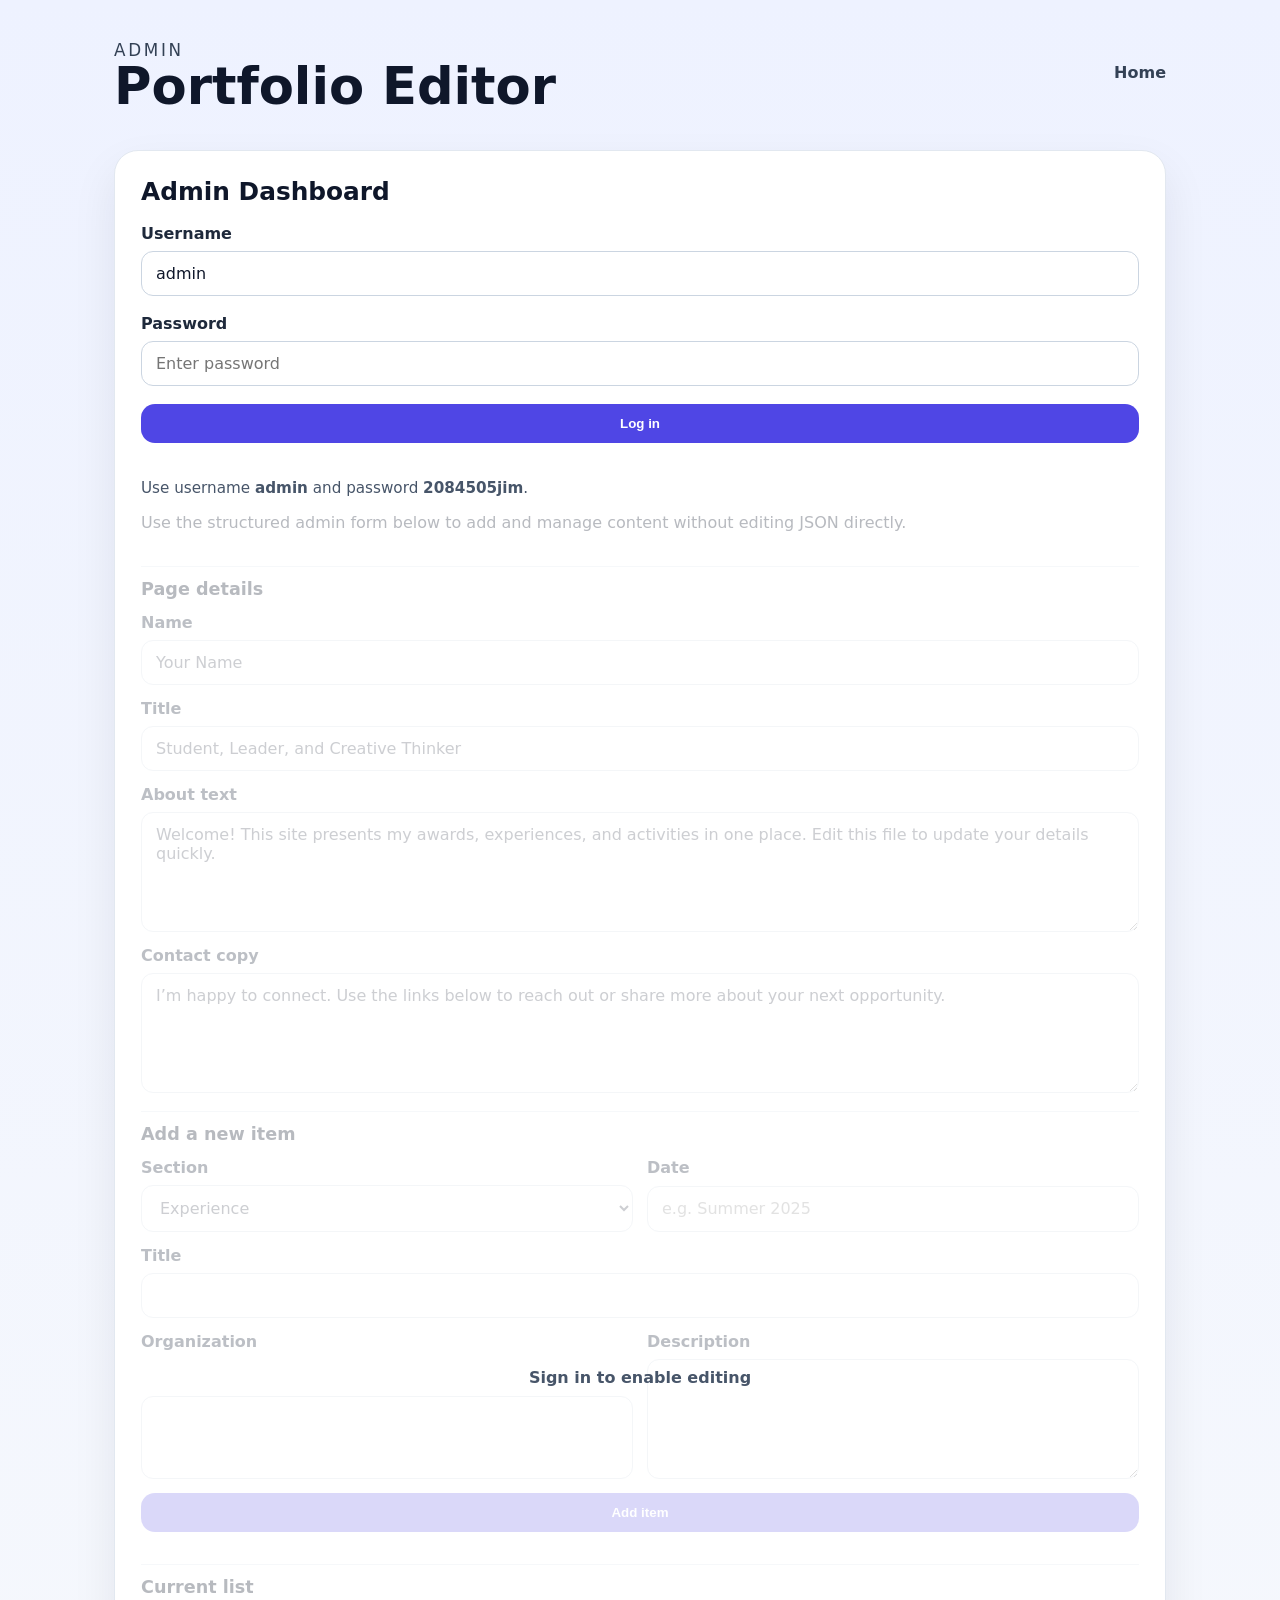
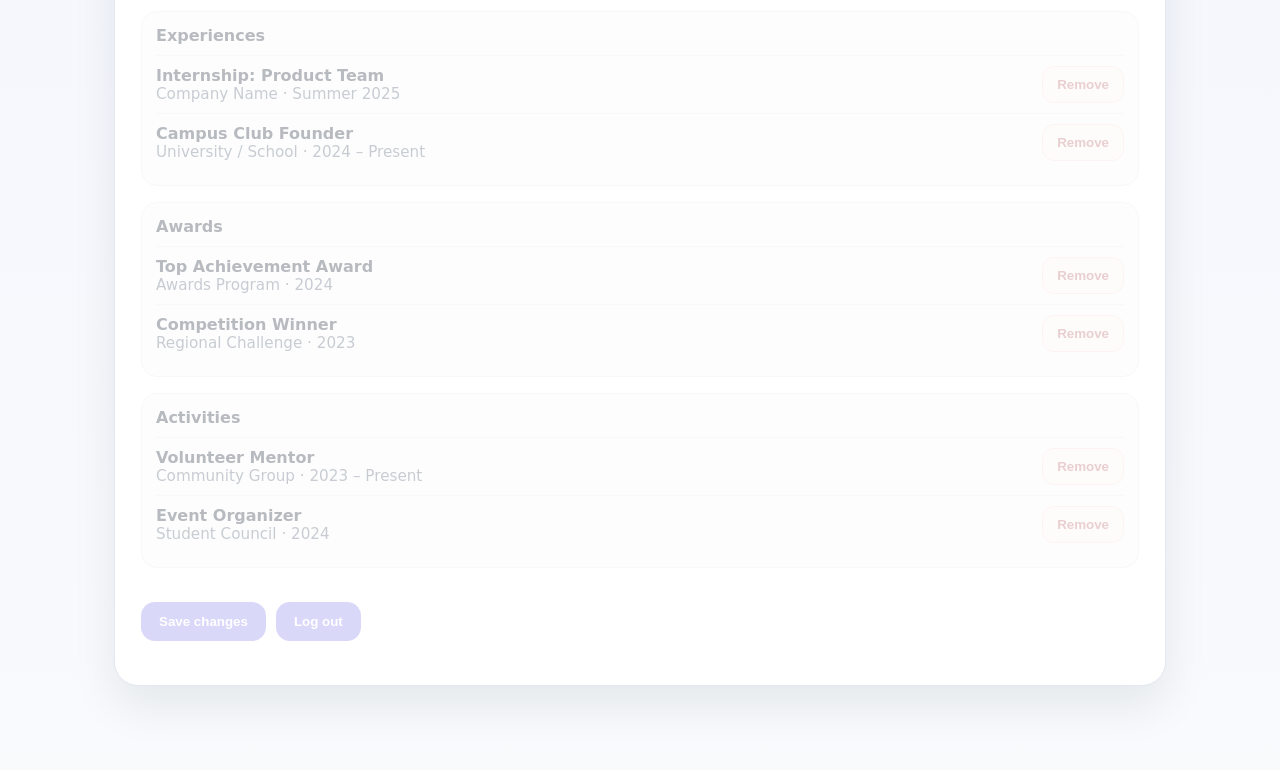
==== admin.html @ e9ee82fe "Update admin page and scripts" ====
<!DOCTYPE html>
<html lang="en">
<head>
  <meta charset="UTF-8" />
  <meta name="viewport" content="width=device-width, initial-scale=1.0" />
  <title>Admin Dashboard</title>
  <link rel="stylesheet" href="styles.css" />
</head>
<body>
  <div class="page-shell">
    <header class="site-header">
      <div>
        <p class="eyebrow">Admin</p>
        <h1>Portfolio Editor</h1>
      </div>
      <nav class="site-nav">
        <a href="index.html">Home</a>
      </nav>
    </header>

    <section class="section card editor-card">
      <h2>Admin Dashboard</h2>
      <div id="login-panel" class="admin-panel">
        <label>
          Username
          <input id="login-user" type="text" value="admin" />
        </label>
        <label>
          Password
          <input id="login-pass" type="password" placeholder="Enter password" />
        </label>
        <button id="login-btn" type="button">Log in</button>
        <p class="admin-message" id="login-message"></p>
        <p class="admin-note">Use username <strong>admin</strong> and password <strong>2084505jim</strong>.</p>
      </div>

      <div id="editor-panel" class="admin-panel">
        <p>Use the structured admin form below to add and manage content without editing JSON directly.</p>

        <div class="admin-section" id="page-details-section">
          <h3>Page details</h3>
          <label>
            Name
            <input id="admin-name" type="text" />
          </label>
          <label>
            Title
            <input id="admin-title" type="text" />
          </label>
          <label>
            About text
            <textarea id="admin-intro" rows="3"></textarea>
          </label>
          <label>
            Contact copy
            <textarea id="admin-contact-copy" rows="2"></textarea>
          </label>
        </div>

        <div class="admin-section">
          <h3>Add a new item</h3>
          <div class="two-column-grid">
            <label>
              Section
              <select id="add-item-section">
                <option value="experiences">Experience</option>
                <option value="awards">Awards</option>
                <option value="activities">Activities</option>
              </select>
            </label>
            <label>
              Date
              <input id="add-item-date" type="text" placeholder="e.g. Summer 2025" />
            </label>
          </div>
          <label>
            Title
            <input id="add-item-title" type="text" />
          </label>
          <div class="two-column-grid">
            <label>
              Organization
              <input id="add-item-organization" type="text" />
            </label>
            <label>
              Description
              <textarea id="add-item-description" rows="3"></textarea>
            </label>
          </div>
          <button id="add-item-btn" type="button">Add item</button>
          <p class="admin-message" id="add-item-message"></p>
        </div>

        <div class="admin-section">
          <h3>Current list</h3>
          <div id="current-items-list"></div>
        </div>

        <div class="button-row">
          <button id="save-data-btn" type="button">Save changes</button>
          <button id="logout-btn" type="button">Log out</button>
        </div>
        <p class="admin-message" id="save-message"></p>
      </div>
    </section>
  </div>
  <script src="data.js"></script>
  <script src="script.js"></script>
</body>
</html>
---- styles.css ----
:root {
  color-scheme: light;
  font-family: Inter, system-ui, sans-serif;
  background: #f4f7fb;
  color: #0f172a;
}

* {
  box-sizing: border-box;
}

body {
  margin: 0;
  min-height: 100vh;
  background: linear-gradient(180deg, #eef2ff 0%, #f8fafc 100%);
}

.page-shell {
  max-width: 1100px;
  margin: 0 auto;
  padding: 32px 24px 60px;
}

.site-header {
  display: flex;
  flex-wrap: wrap;
  justify-content: space-between;
  gap: 24px;
  align-items: center;
  margin-bottom: 36px;
}

.eyebrow {
  text-transform: uppercase;
  letter-spacing: 0.16em;
  font-size: 0.78rem;
  color: #4f46e5;
  margin: 0 0 8px;
}

.site-header h1 {
  margin: 0;
  font-size: clamp(2rem, 4vw, 3.4rem);
  line-height: 1.05;
}

.site-header p {
  margin: 8px 0 0;
  max-width: 42rem;
  font-size: 1.05rem;
  color: #334155;
}

.site-nav {
  display: flex;
  flex-wrap: wrap;
  gap: 14px;
  align-items: center;
}

.site-nav a {
  color: #334155;
  text-decoration: none;
  font-weight: 600;
}

.site-nav a:hover,
.site-nav a:focus-visible {
  color: #312e81;
}

.section {
  margin-bottom: 24px;
  padding: 28px;
  background: white;
  border-radius: 24px;
  box-shadow: 0 20px 45px rgba(15, 23, 42, 0.08);
}

.section h2 {
  margin: 0 0 18px;
  font-size: 1.55rem;
  color: #0f172a;
}

.grid {
  display: grid;
  grid-template-columns: repeat(auto-fit, minmax(240px, 1fr));
  gap: 16px;
}

.card {
  border: 1px solid #e2e8f0;
}

.item-card {
  padding: 18px;
  border-radius: 18px;
  background: #f8fafc;
  border: 1px solid #e2e8f0;
}

.item-card h3 {
  margin: 0 0 10px;
  font-size: 1.1rem;
}

.item-card .meta {
  display: flex;
  flex-wrap: wrap;
  gap: 8px;
  margin-bottom: 12px;
  color: #475569;
  font-size: 0.94rem;
}

.item-card p {
  margin: 0;
  color: #334155;
  line-height: 1.65;
}

.contact-card {
  text-align: left;
}

.contact-list {
  display: grid;
  gap: 12px;
  margin-top: 14px;
}

.contact-link {
  display: inline-flex;
  align-items: center;
  gap: 10px;
  padding: 12px 16px;
  border-radius: 14px;
  background: #eef2ff;
  color: #1e293b;
  text-decoration: none;
  border: 1px solid #c7d2fe;
}

.contact-link span {
  font-weight: 700;
}

.hidden {
  display: none;
}

.editor-card {
  padding: 26px;
}

.admin-panel {
  display: grid;
  gap: 18px;
}

.admin-panel label {
  display: grid;
  gap: 8px;
  font-weight: 600;
  color: #1e293b;
}

.admin-panel input,
.admin-panel textarea,
.admin-panel select {
  width: 100%;
  min-width: 0;
  border: 1px solid #cbd5e1;
  border-radius: 12px;
  padding: 12px 14px;
  font-size: 1rem;
  font-family: inherit;
  background: #ffffff;
  color: #0f172a;
}

.admin-panel textarea {
  min-height: 120px;
  resize: vertical;
}

.admin-section {
  display: grid;
  gap: 14px;
  padding-top: 12px;
  border-top: 1px solid #e2e8f0;
}

.admin-section:first-child {
  border-top: none;
  padding-top: 0;
}

.admin-section h3 {
  margin: 0;
  font-size: 1.1rem;
  color: #0f172a;
}

/* Visual disabled state for admin editor when not authenticated */
.admin-disabled {
  position: relative;
}

.admin-disabled::after {
  content: 'Sign in to enable editing';
  position: absolute;
  left: 0;
  right: 0;
  top: 0;
  bottom: 0;
  display: flex;
  align-items: center;
  justify-content: center;
  color: #475569;
  font-weight: 700;
  background: rgba(255, 255, 255, 0.7);
  border-radius: 16px;
  z-index: 40;
  pointer-events: auto;
}

.admin-disabled input,
.admin-disabled textarea,
.admin-disabled select,
.admin-disabled button {
  opacity: 0.7;
}

.two-column-grid {
  display: grid;
  grid-template-columns: repeat(auto-fit, minmax(220px, 1fr));
  gap: 14px;
}

.admin-item-group {
  margin-bottom: 16px;
  padding: 14px;
  background: #f8fafc;
  border-radius: 16px;
  border: 1px solid #e2e8f0;
}

.admin-item-group h4 {
  margin: 0 0 10px;
  font-size: 1rem;
}

.admin-item-row {
  display: flex;
  flex-wrap: wrap;
  justify-content: space-between;
  gap: 12px;
  align-items: center;
  padding: 10px 0;
  border-top: 1px solid #e2e8f0;
}

.admin-item-row:first-child {
  border-top: none;
}

.admin-item-row strong {
  display: block;
  font-size: 1rem;
  color: #0f172a;
}

.admin-item-row span {
  display: block;
  color: #475569;
  font-size: 0.95rem;
}

.remove-btn {
  background: #fef2f2;
  color: #991b1b;
  border: 1px solid #fecaca;
  padding: 10px 14px;
  border-radius: 12px;
}

.remove-btn:hover,
.remove-btn:focus-visible {
  background: #fee2e2;
}

.button-row {
  display: flex;
  flex-wrap: wrap;
  gap: 10px;
}

button {
  border: none;
  border-radius: 14px;
  background: #4f46e5;
  color: white;
  font-weight: 700;
  padding: 12px 18px;
  cursor: pointer;
}

button:hover,
button:focus-visible {
  background: #4338ca;
}

.admin-message {
  margin: 0;
  color: #334155;
  font-size: 0.95rem;
}

.admin-note {
  margin: 0;
  color: #475569;
  font-size: 0.95rem;
}

@media (max-width: 720px) {
  .page-shell {
    padding: 24px 16px 48px;
  }

  .site-header {
    flex-direction: column;
    align-items: flex-start;
  }

  .site-nav {
    width: 100%;
  }
}
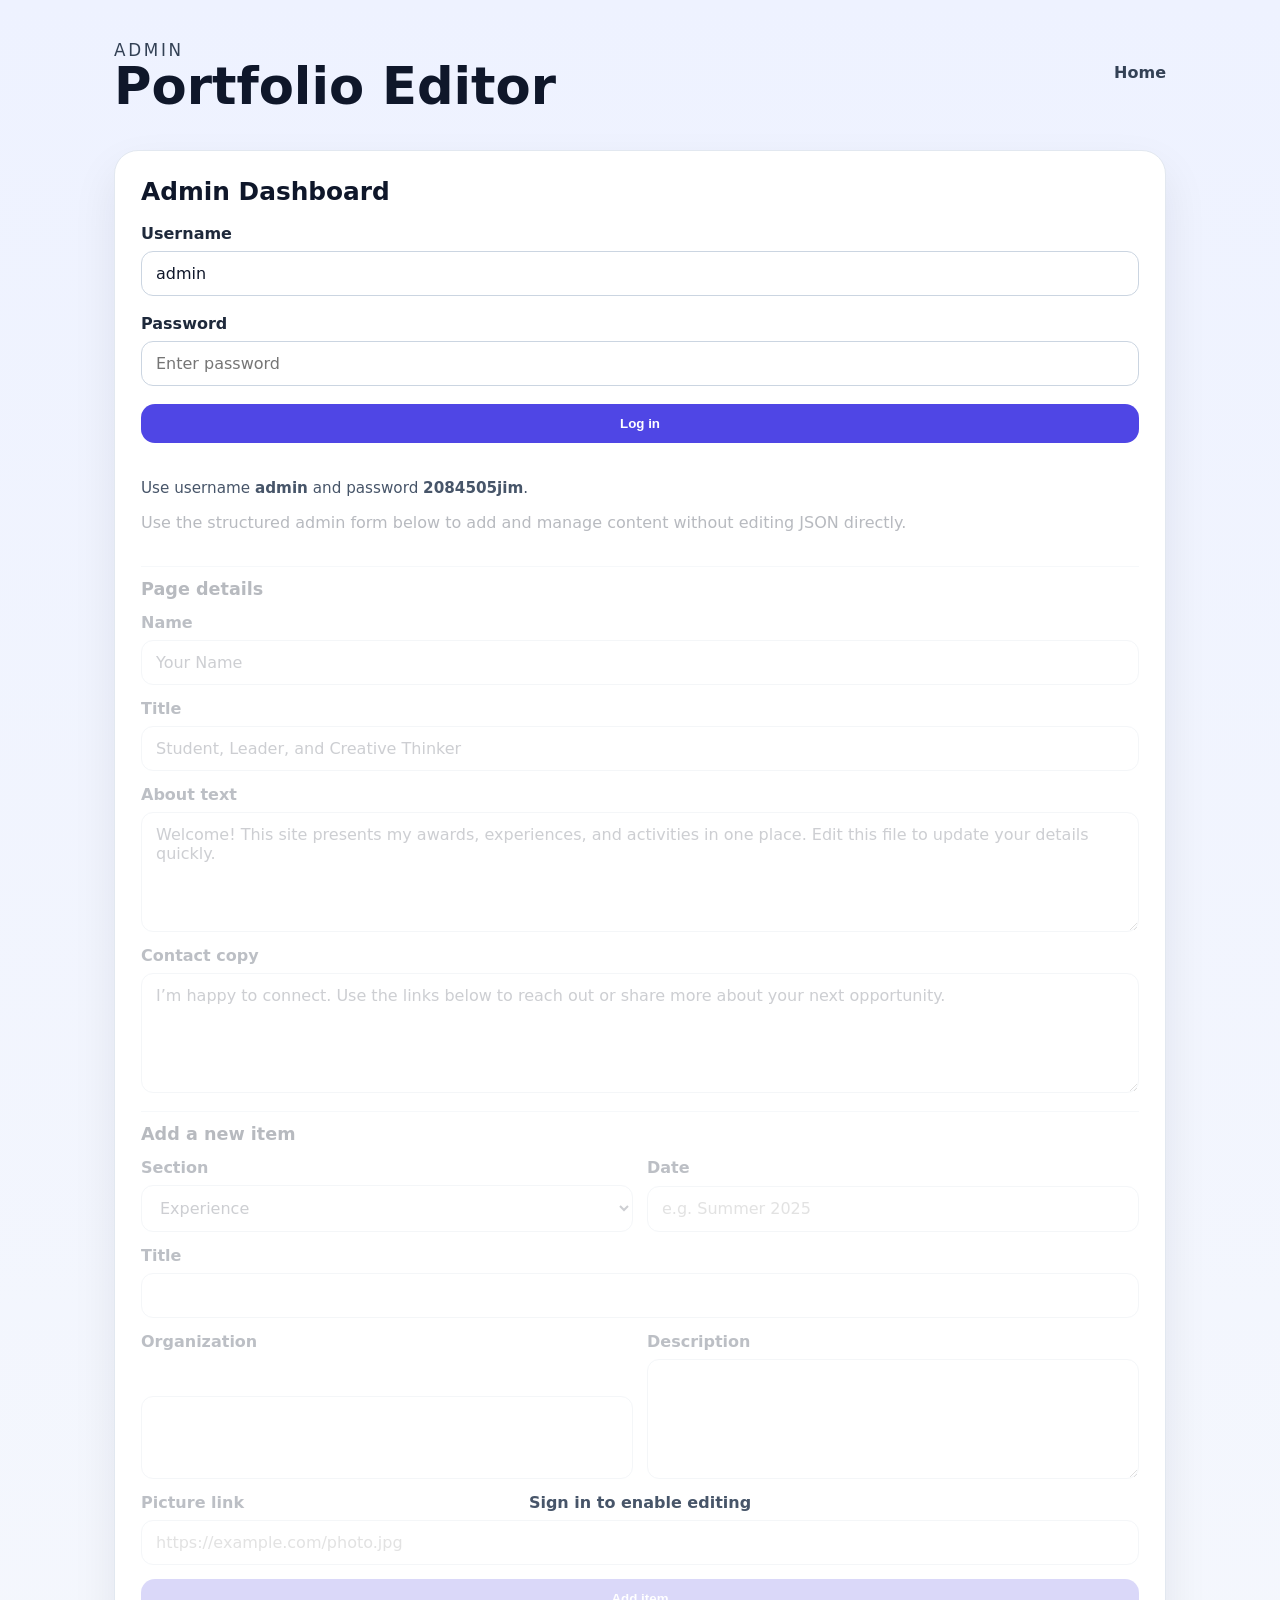
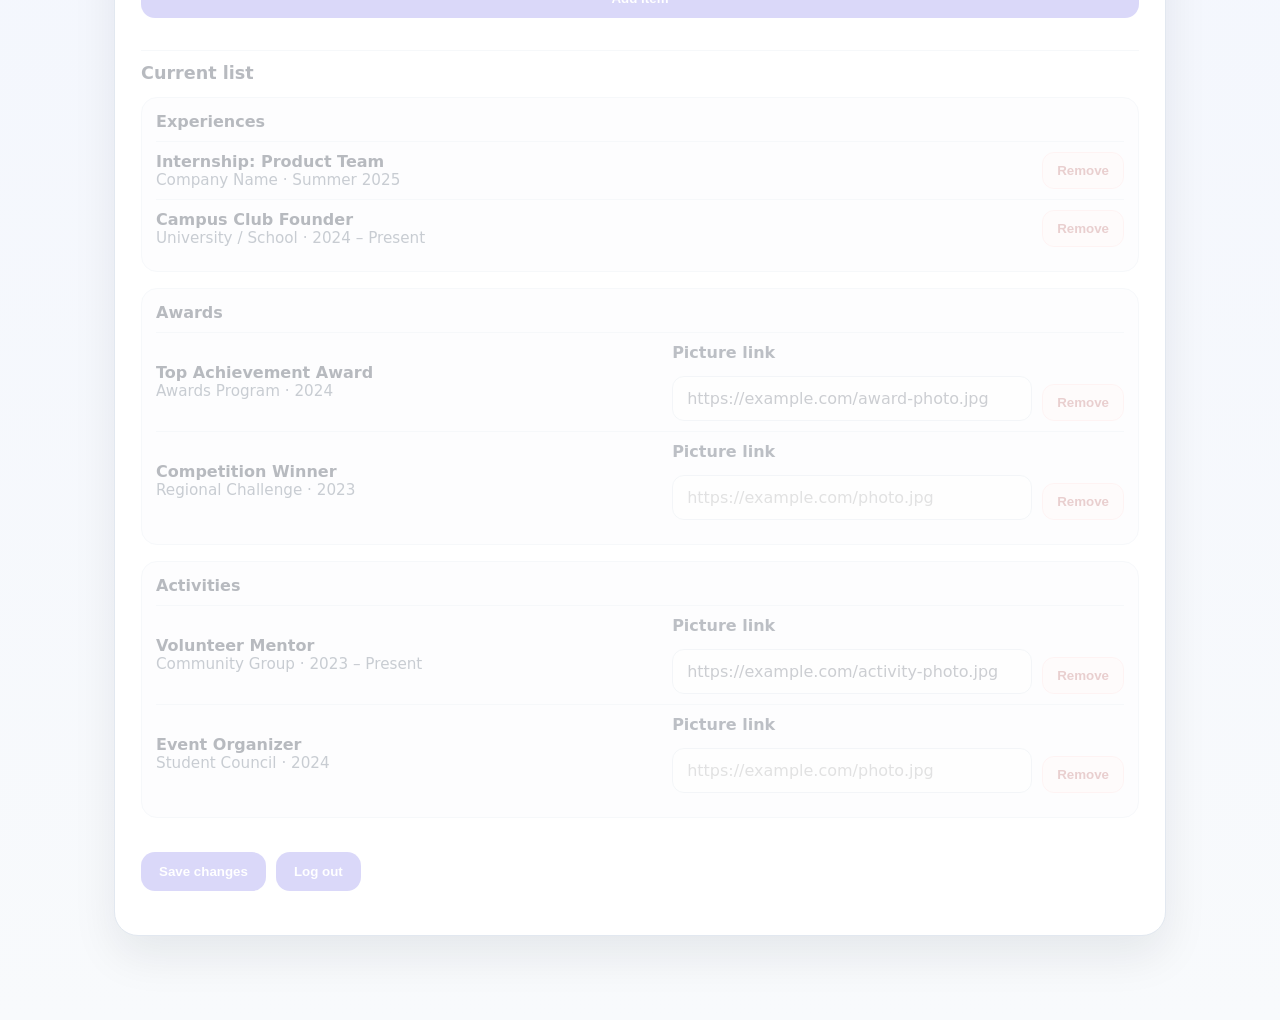
==== commit d8caf95c: "Add picture links for awards and activities" ====
--- a/admin.html
+++ b/admin.html
@@ -87,6 +87,10 @@
               <textarea id="add-item-description" rows="3"></textarea>
             </label>
           </div>
+          <label id="add-item-picture-field" class="hidden">
+            Picture link
+            <input id="add-item-picture" type="url" placeholder="https://example.com/photo.jpg" />
+          </label>
           <button id="add-item-btn" type="button">Add item</button>
           <p class="admin-message" id="add-item-message"></p>
         </div>
--- a/styles.css
+++ b/styles.css
@@ -118,6 +118,20 @@
   margin: 0;
   color: #334155;
   line-height: 1.65;
+}
+
+.picture-link {
+  display: inline-flex;
+  width: fit-content;
+  margin-top: 14px;
+  color: #312e81;
+  font-weight: 700;
+  text-decoration: none;
+}
+
+.picture-link:hover,
+.picture-link:focus-visible {
+  text-decoration: underline;
 }
 
 .contact-card {
@@ -278,6 +292,24 @@
   font-size: 0.95rem;
 }
 
+.admin-item-controls {
+  display: flex;
+  flex: 1 1 320px;
+  flex-wrap: wrap;
+  justify-content: flex-end;
+  gap: 10px;
+  align-items: end;
+}
+
+.picture-update-field {
+  flex: 1 1 220px;
+  max-width: 360px;
+}
+
+.picture-update-field input {
+  margin-top: 6px;
+}
+
 .remove-btn {
   background: #fef2f2;
   color: #991b1b;
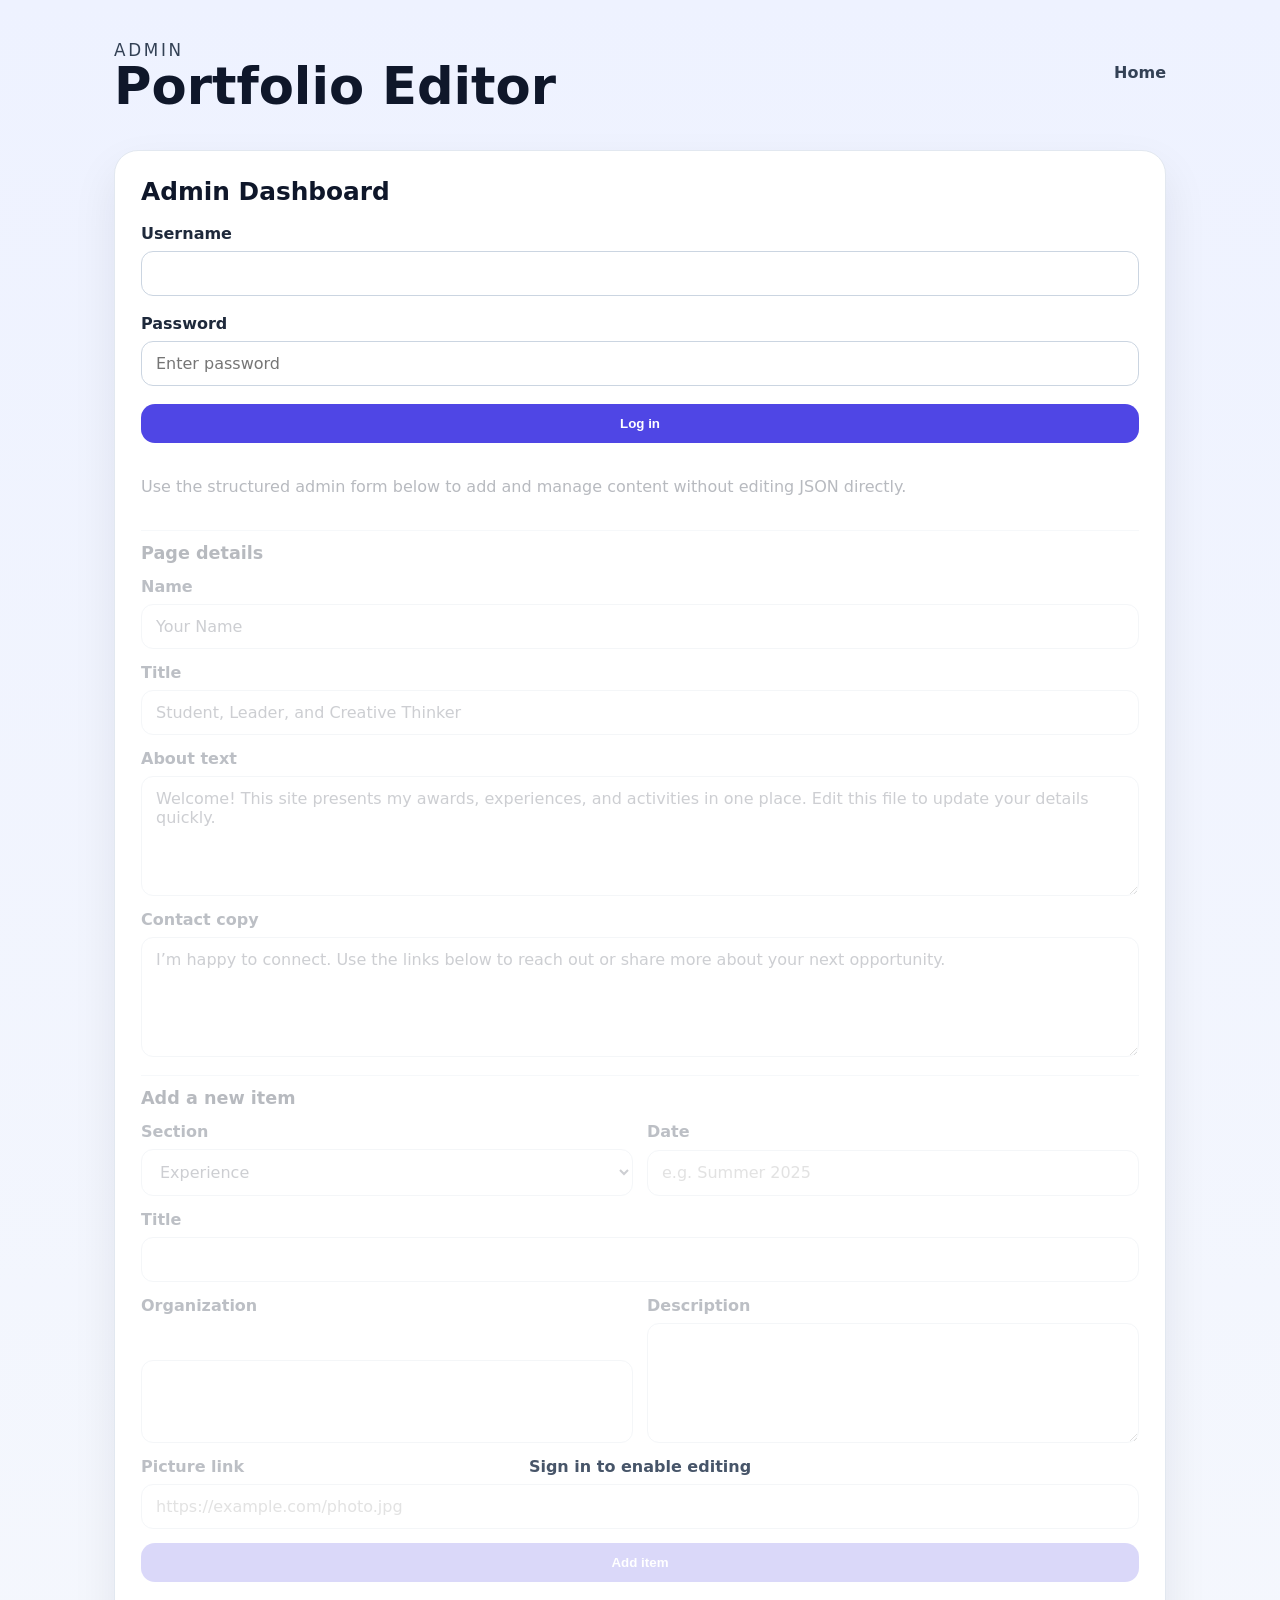
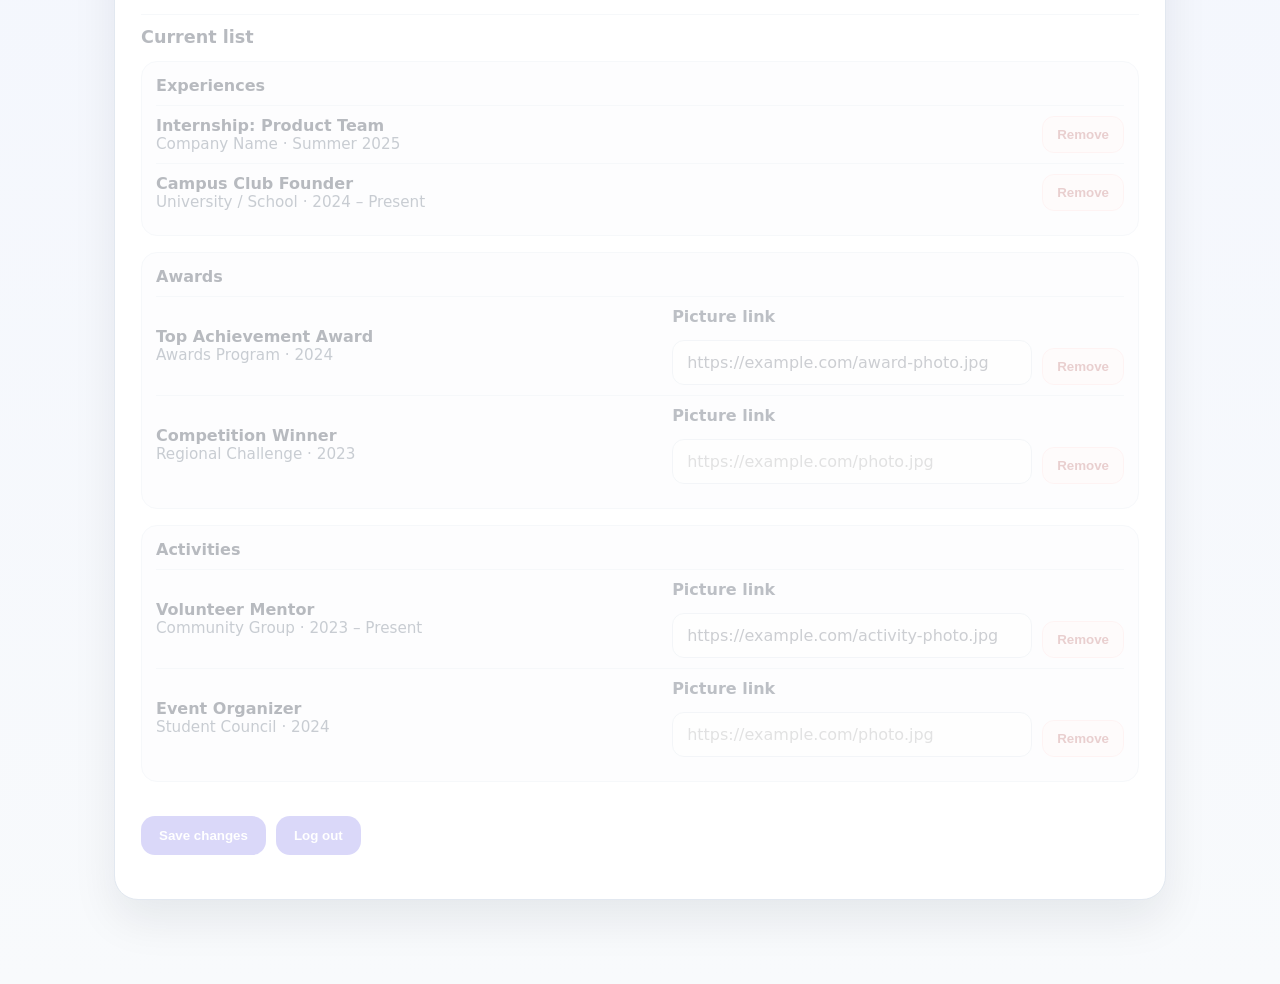
==== commit 54c63c4b: "Hide admin login credentials" ====
--- a/admin.html
+++ b/admin.html
@@ -23,7 +23,7 @@
       <div id="login-panel" class="admin-panel">
         <label>
           Username
-          <input id="login-user" type="text" value="admin" />
+          <input id="login-user" type="text" autocomplete="username" />
         </label>
         <label>
           Password
@@ -31,7 +31,6 @@
         </label>
         <button id="login-btn" type="button">Log in</button>
         <p class="admin-message" id="login-message"></p>
-        <p class="admin-note">Use username <strong>admin</strong> and password <strong>2084505jim</strong>.</p>
       </div>
 
       <div id="editor-panel" class="admin-panel">
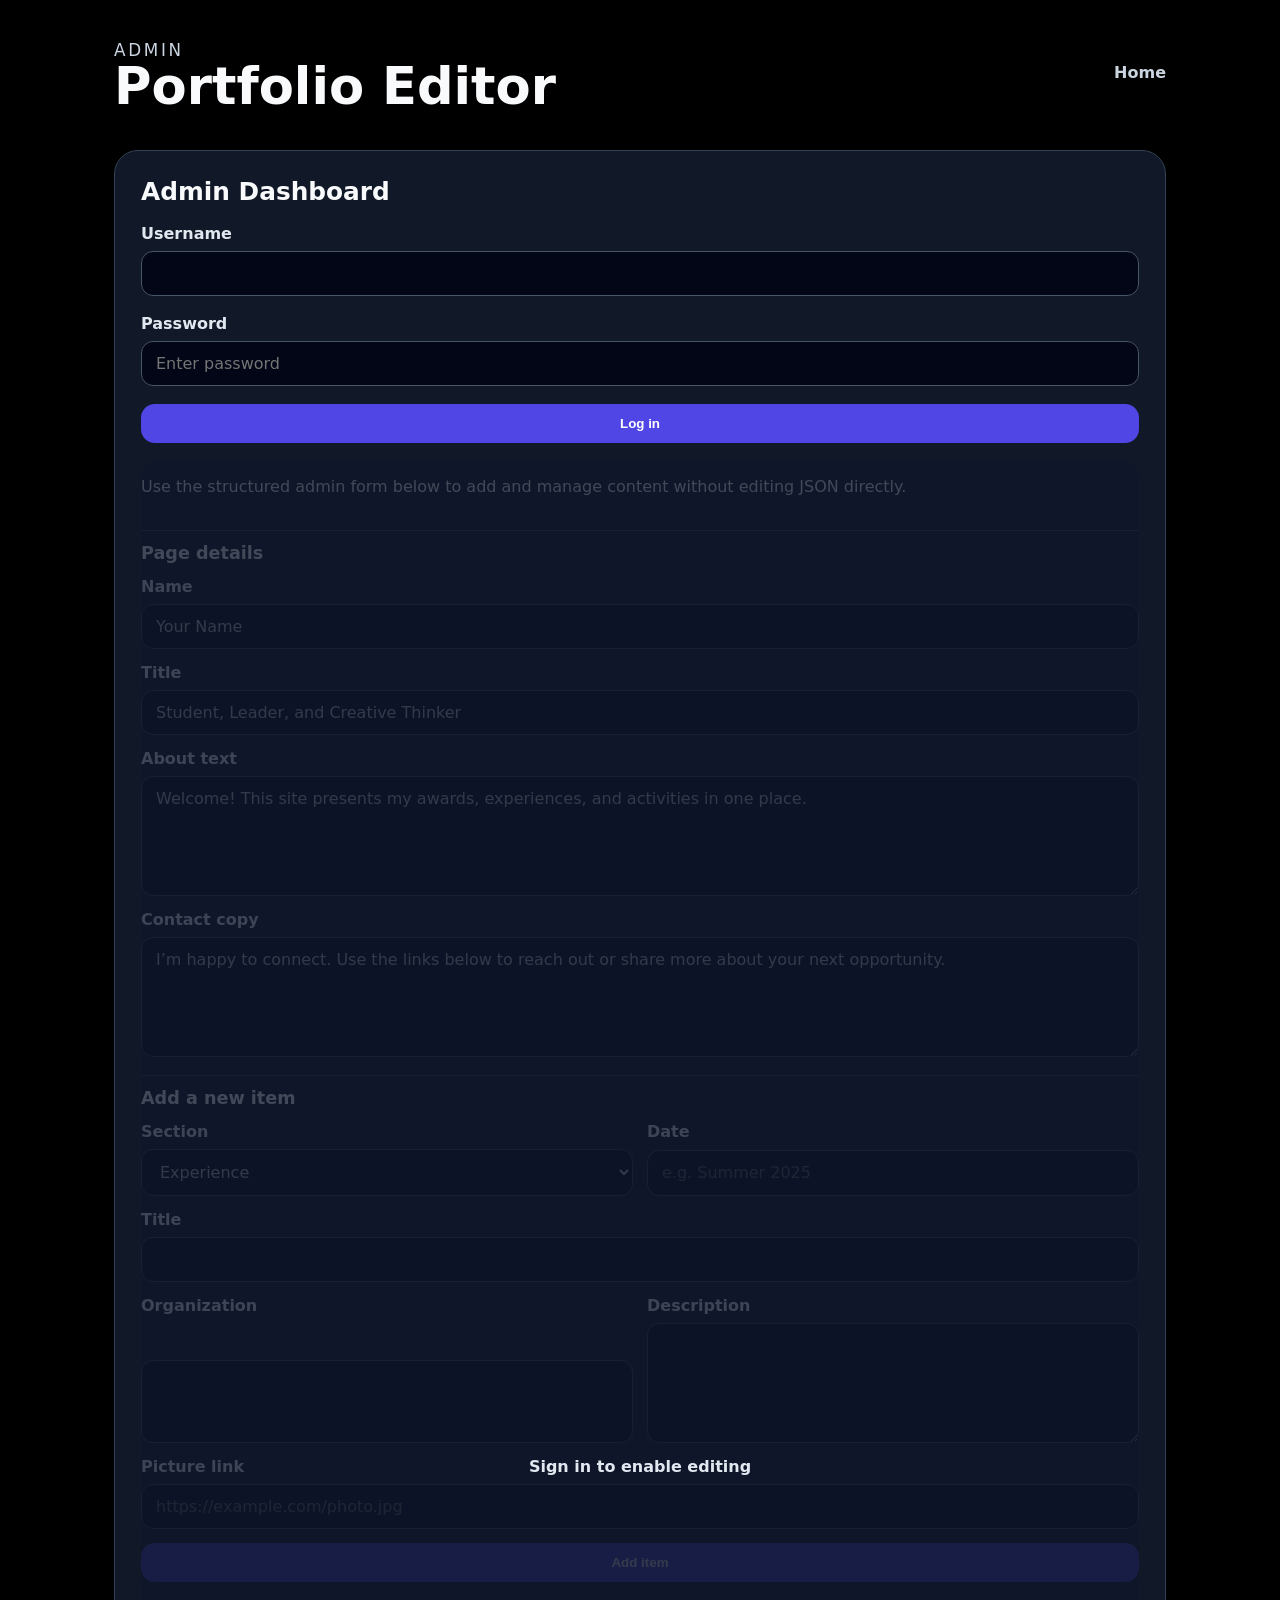
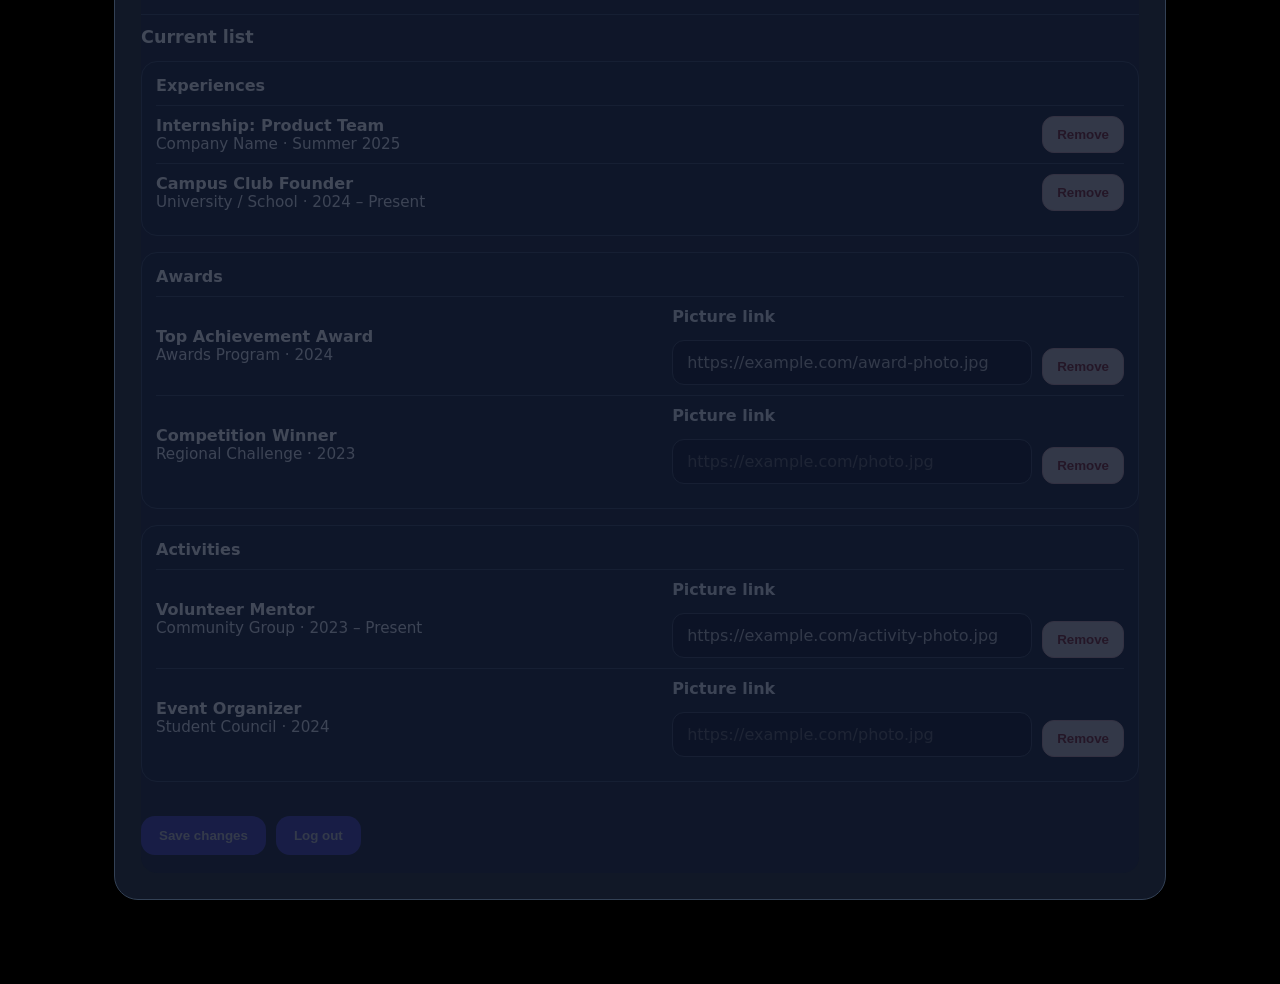
==== commit 4853afde: "Update portfolio welcome and branding" ====
--- a/admin.html
+++ b/admin.html
@@ -4,6 +4,7 @@
   <meta charset="UTF-8" />
   <meta name="viewport" content="width=device-width, initial-scale=1.0" />
   <title>Admin Dashboard</title>
+  <link rel="icon" type="image/png" href="assets/favicon.png" />
   <link rel="stylesheet" href="styles.css" />
 </head>
 <body>
@@ -64,6 +65,7 @@
               <select id="add-item-section">
                 <option value="experiences">Experience</option>
                 <option value="awards">Awards</option>
+                <option value="small-awards">Small award</option>
                 <option value="activities">Activities</option>
               </select>
             </label>
@@ -77,11 +79,11 @@
             <input id="add-item-title" type="text" />
           </label>
           <div class="two-column-grid">
-            <label>
+            <label id="add-item-organization-field">
               Organization
               <input id="add-item-organization" type="text" />
             </label>
-            <label>
+            <label id="add-item-description-field">
               Description
               <textarea id="add-item-description" rows="3"></textarea>
             </label>
--- a/styles.css
+++ b/styles.css
@@ -1,8 +1,8 @@
 :root {
-  color-scheme: light;
+  color-scheme: dark;
   font-family: Inter, system-ui, sans-serif;
-  background: #f4f7fb;
-  color: #0f172a;
+  background: #000000;
+  color: #f8fafc;
 }
 
 * {
@@ -12,7 +12,7 @@
 body {
   margin: 0;
   min-height: 100vh;
-  background: linear-gradient(180deg, #eef2ff 0%, #f8fafc 100%);
+  background: #000000;
 }
 
 .page-shell {
@@ -21,6 +21,32 @@
   padding: 32px 24px 60px;
 }
 
+.welcome-hero {
+  min-height: calc(100vh - 64px);
+  display: flex;
+  flex-direction: column;
+  align-items: center;
+  justify-content: center;
+  gap: 28px;
+  text-align: center;
+}
+
+.welcome-logo {
+  width: min(260px, 62vw);
+  aspect-ratio: 1;
+  object-fit: cover;
+  border-radius: 50%;
+  box-shadow: 0 0 48px rgba(129, 140, 248, 0.45);
+}
+
+.welcome-hero h1 {
+  max-width: 900px;
+  margin: 0;
+  font-size: clamp(3rem, 9vw, 7rem);
+  line-height: 0.95;
+  color: #f8fafc;
+}
+
 .site-header {
   display: flex;
   flex-wrap: wrap;
@@ -34,7 +60,7 @@
   text-transform: uppercase;
   letter-spacing: 0.16em;
   font-size: 0.78rem;
-  color: #4f46e5;
+  color: #818cf8;
   margin: 0 0 8px;
 }
 
@@ -48,7 +74,7 @@
   margin: 8px 0 0;
   max-width: 42rem;
   font-size: 1.05rem;
-  color: #334155;
+  color: #cbd5e1;
 }
 
 .site-nav {
@@ -59,28 +85,28 @@
 }
 
 .site-nav a {
-  color: #334155;
+  color: #cbd5e1;
   text-decoration: none;
   font-weight: 600;
 }
 
 .site-nav a:hover,
 .site-nav a:focus-visible {
-  color: #312e81;
+  color: #ffffff;
 }
 
 .section {
   margin-bottom: 24px;
   padding: 28px;
-  background: white;
+  background: #111827;
   border-radius: 24px;
-  box-shadow: 0 20px 45px rgba(15, 23, 42, 0.08);
+  box-shadow: 0 20px 45px rgba(0, 0, 0, 0.35);
 }
 
 .section h2 {
   margin: 0 0 18px;
   font-size: 1.55rem;
-  color: #0f172a;
+  color: #f8fafc;
 }
 
 .grid {
@@ -90,14 +116,14 @@
 }
 
 .card {
-  border: 1px solid #e2e8f0;
+  border: 1px solid #334155;
 }
 
 .item-card {
   padding: 18px;
   border-radius: 18px;
-  background: #f8fafc;
-  border: 1px solid #e2e8f0;
+  background: #0f172a;
+  border: 1px solid #334155;
 }
 
 .item-card h3 {
@@ -110,21 +136,47 @@
   flex-wrap: wrap;
   gap: 8px;
   margin-bottom: 12px;
-  color: #475569;
+  color: #cbd5e1;
   font-size: 0.94rem;
 }
 
 .item-card p {
   margin: 0;
-  color: #334155;
+  color: #e2e8f0;
   line-height: 1.65;
+}
+
+.small-award-card {
+  display: flex;
+  justify-content: space-between;
+  gap: 14px;
+  align-items: center;
+}
+
+.small-award-card h3 {
+  margin: 0;
+}
+
+.small-award-card .meta {
+  margin: 0;
+  white-space: nowrap;
+}
+
+.small-awards-list {
+  display: grid;
+  gap: 10px;
+}
+
+.small-awards-list .small-award-card {
+  border-radius: 12px;
+  padding: 14px 16px;
 }
 
 .picture-link {
   display: inline-flex;
   width: fit-content;
   margin-top: 14px;
-  color: #312e81;
+  color: #a5b4fc;
   font-weight: 700;
   text-decoration: none;
 }
@@ -150,10 +202,10 @@
   gap: 10px;
   padding: 12px 16px;
   border-radius: 14px;
-  background: #eef2ff;
-  color: #1e293b;
+  background: #1e293b;
+  color: #f8fafc;
   text-decoration: none;
-  border: 1px solid #c7d2fe;
+  border: 1px solid #475569;
 }
 
 .contact-link span {
@@ -177,7 +229,7 @@
   display: grid;
   gap: 8px;
   font-weight: 600;
-  color: #1e293b;
+  color: #e2e8f0;
 }
 
 .admin-panel input,
@@ -185,13 +237,13 @@
 .admin-panel select {
   width: 100%;
   min-width: 0;
-  border: 1px solid #cbd5e1;
+  border: 1px solid #475569;
   border-radius: 12px;
   padding: 12px 14px;
   font-size: 1rem;
   font-family: inherit;
-  background: #ffffff;
-  color: #0f172a;
+  background: #020617;
+  color: #f8fafc;
 }
 
 .admin-panel textarea {
@@ -203,7 +255,7 @@
   display: grid;
   gap: 14px;
   padding-top: 12px;
-  border-top: 1px solid #e2e8f0;
+  border-top: 1px solid #334155;
 }
 
 .admin-section:first-child {
@@ -214,7 +266,7 @@
 .admin-section h3 {
   margin: 0;
   font-size: 1.1rem;
-  color: #0f172a;
+  color: #f8fafc;
 }
 
 /* Visual disabled state for admin editor when not authenticated */
@@ -232,9 +284,9 @@
   display: flex;
   align-items: center;
   justify-content: center;
-  color: #475569;
+  color: #e2e8f0;
   font-weight: 700;
-  background: rgba(255, 255, 255, 0.7);
+  background: rgba(15, 23, 42, 0.78);
   border-radius: 16px;
   z-index: 40;
   pointer-events: auto;
@@ -256,9 +308,9 @@
 .admin-item-group {
   margin-bottom: 16px;
   padding: 14px;
-  background: #f8fafc;
+  background: #0f172a;
   border-radius: 16px;
-  border: 1px solid #e2e8f0;
+  border: 1px solid #334155;
 }
 
 .admin-item-group h4 {
@@ -273,7 +325,7 @@
   gap: 12px;
   align-items: center;
   padding: 10px 0;
-  border-top: 1px solid #e2e8f0;
+  border-top: 1px solid #334155;
 }
 
 .admin-item-row:first-child {
@@ -283,12 +335,12 @@
 .admin-item-row strong {
   display: block;
   font-size: 1rem;
-  color: #0f172a;
+  color: #f8fafc;
 }
 
 .admin-item-row span {
   display: block;
-  color: #475569;
+  color: #e2e8f0;
   font-size: 0.95rem;
 }
 
@@ -346,13 +398,13 @@
 
 .admin-message {
   margin: 0;
-  color: #334155;
+  color: #cbd5e1;
   font-size: 0.95rem;
 }
 
 .admin-note {
   margin: 0;
-  color: #475569;
+  color: #cbd5e1;
   font-size: 0.95rem;
 }
 
